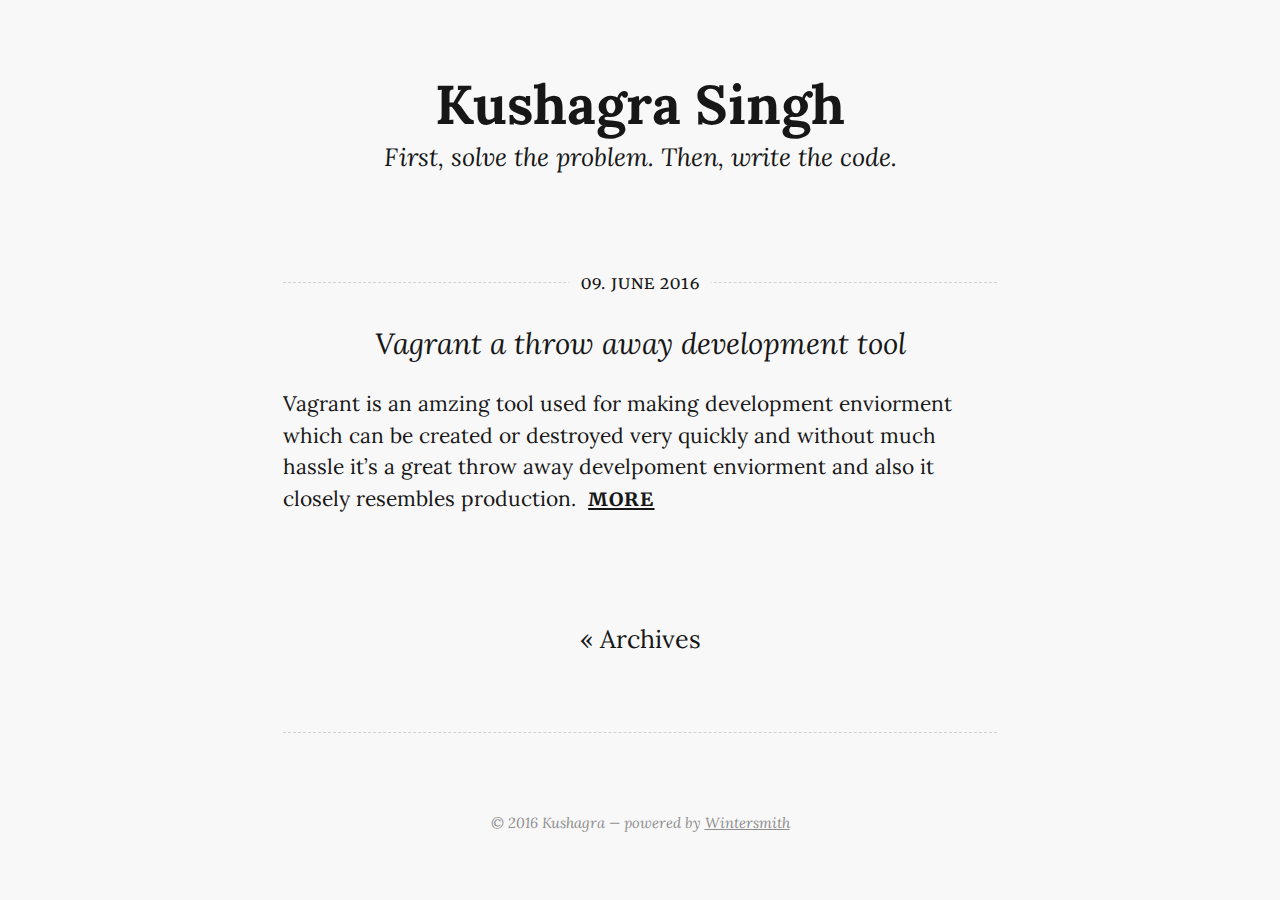
==== index.html @ 1fd0a5ae "first post" ====
<!DOCTYPE html>
<html lang="en">
  <head>
    <meta charset="utf-8">
    <meta http-equiv="X-UA-Compatible" content="IE=edge,chrome=1">
    <meta name="viewport" content="width=device-width">
    <title>Kushagra Singh
    </title>
    <link rel="alternate" href="http://blog.kushagra.net.in/feed.xml" type="application/rss+xml" title="First, solve the problem. Then, write the code.">
    <link rel="stylesheet" href="http://fonts.googleapis.com/css?family=Lora:400,700,400italic,700italic|Anonymous+Pro:400,700,400italic,700italic|Merriweather:400,700,300">
    <link rel="stylesheet" href="css/main.css">
  </head>
  <body>
    <header class="header">
      <div class="content-wrap">
        <div class="logo">
          <h1><a href="http://blog.kushagra.net.in">Kushagra Singh</a></h1>
          <p class="description">First, solve the problem. Then, write the code.</p>
        </div>
      </div>
    </header>
    <div id="content">
      <div class="content-wrap">
        <article class="article intro">
          <header>
            <p class="date"><span>09. June 2016</span></p>
            <h2><a href="/articles/vagrant/">Vagrant a throw away development tool</a></h2>
          </header>
          <section class="content"><p>Vagrant is an amzing tool used for making development enviorment which can be created or destroyed very quickly and without much hassle it’s a great throw away develpoment enviorment and also it closely resembles&nbsp;production.

            <p class="more"><a href="/articles/vagrant/">more</a></p>
          </section>
        </article>
      </div>
    </div>
    <footer>
      <div class="content-wrap">
        <div class="nav"><a href="/archive.html">« Archives</a>
        </div>
        <section class="about">
        </section>
        <section class="copy">
          <p>&copy; 2016 Kushagra &mdash; powered by&nbsp;<a href="https://github.com/jnordberg/wintersmith">Wintersmith</a>
          </p>
        </section>
      </div>
    </footer>
  </body>
</html>
---- css/main.css ----
h1, h2, h3, h4, h5, h6, p, body, a, img, ul, ol, blockquote, pre {
  margin: 0; padding: 0; border: 0;
}

body {
  font-family: 'Lora', serif;
  font-size: 21px;
  line-height: 1.52;
  background-color: #f8f8f8;
  text-rendering: optimizeLegibility;
}

.content-wrap {
  width: 34em;
  margin: 0 auto;
}

body, a {
  color: #171717;
}

a:hover {
  color: #ff8000;
  text-decoration: underline;
}

p {
  margin-bottom: 1.52em;
}

pre {
  font-size: 0.9em;
  overflow: auto;
  background: #fff;
  border: 1px dashed #d2d2d2;
  border-radius: 0.25em;
  margin-bottom: 1.8em;
  padding: 1em;
}

h1 {
  font-size: 2em;
  margin-bottom: 1em;
}

h2 {
  font-size: 1.2em;
  font-weight: 400;
  line-height: 1.43;
  margin-bottom: 1.35em;
}

h3 {
  font-style: italic;
  text-align: center;
  font-weight: 400;
  font-size: 1.4em;
  margin-top: 1.8em;
  margin-bottom: 0.8em;
}

ol, ul {
  margin: 0 1.4em 1.4em 4em;
}

li {
  margin-bottom: 0.5em;
}

blockquote {
  margin: 1.2em 3em;
  padding-left: 1em;
  font-style: italic;
}

hr {
  border: 0;
  border-top: 1px dashed #d2d2d2;
  height: 0;
  margin: 1.6em 0;
}

/* page header */

.header {
  margin: 3em 0 5em;
}

.header h1 {
  font-size: 2.6em;
  text-align: center;
  font-weight: 700;
  margin: 0;
}

.header a, .header a:hover {
  text-decoration: none;
  color: #171717;
}

.header .author {
  font-family: 'Merriweather', serif;
  font-variant: small-caps;
  text-transform: lowercase;
  text-rendering: auto;
  text-align: center;
  font-weight: 400;
  letter-spacing: 1px;
}

.header .description {
  font-size: 1.2em;
  font-style: italic;
  text-align: center;
  margin-top: -0.3em;
}

body.article-detail > header h1 {
  font-size: 2.5em;
  font-style: italic;
  font-weight: 400;
  margin-bottom: -0.2em;
}

body.article-detail > header {
  margin-bottom: 3em;
}

/* page footer */

footer {
  margin: 3em 0;
}

footer .nav {
  text-align: center;
  margin-top: 5em;
  margin-bottom: 3.5em;
}

footer .nav a {
  padding: 0 0.5em;
  font-size: 1.2em;
  text-decoration: none;
}

footer .about {
  border-top: 1px dashed #d2d2d2;
  padding: 2.2em 3em;
  font-size: 0.7em;
  -webkit-column-count: 3;
  -moz-column-count: 3;
  -ms-column-count: 3;
  column-count: 3;
  -webkit-column-gap: 2em;
  -moz-column-gap: 2em;
  -ms-column-gap: 2em;
  column-gap: 2em;
}

footer .copy {
  text-align: center;
  font-size: 0.7em;
  font-style: italic;
  margin-top: 1em;
}

footer .copy, footer .copy a {
  color: #8e8e8e;
}

/* article */

.article {
  margin: 3em 0 4em;
}

.article header {
  border-top: 1px dashed #d2d2d2;
}

.article header h2 {
  font-style: italic;
  text-align: center;
  font-weight: 400;
  margin: 0.8em 0;
  font-size: 1.4em;
}

.article header h2 a {
  text-decoration: none;
}

.article header .date {
  text-align: center;
  font-size: 0.8em;
  margin-top: -0.7em;
}

.article header .date span {
  background-color: #f8f8f8;
  padding: 0 0.7em;
}

.article.intro .content p {
  display: inline;
}

.article.intro .content .more {
  text-decoration: underline;
  font-weight: 700;
  padding-left: 0.3em;
}

.article .content img {
  display: block;
  width: 100%;
}

.more, .date {
  font-family: 'Merriweather', serif;
  font-variant: small-caps;
  text-transform: lowercase;
  font-weight: 400;
  text-rendering: auto;
  letter-spacing: 1px;
}

/* archive */

.archive {
  width: 32em;
  margin: 5em auto 6em;
  padding-left: 2em;
}

.archive h2 {
  font-size: 2em;
  margin: 0;
  margin-left: 6.1em;
  margin-bottom: 0.5em;
  font-style: italic;
}

.archive a, .archive span{
  display: block;
  float: left;
  margin-bottom: -1px;
  text-decoration: none;
}
.archive li:not(:last-child) {
	border-bottom: 1px solid #d2d2d2;
	margin-bottom: -1px;
}

.archive a.last, .archive span.last {
  border: 0;
  margin-bottom: 0;
}

.archive a {
  width: 21em;
  text-indent: 1em;
  white-space: nowrap;
}

.archive .year-label,
.archive .month-label{
  width: 4em;
  font-family: 'Merriweather', serif;
  font-variant: small-caps;
  text-transform: lowercase;
  font-weight: 400;
  text-rendering: auto;
  letter-spacing: 1px;
  text-align: center;
}

.archive .month-label {
  width: 7em;
}

.archive ul {
  list-style: none;
  margin: 0;
}

.archive ul li {
  margin: 0;
}

/* code styling */

code {
  font-family: 'Anonymous Pro', monospace;
  font-size: 0.85em;
  color: #000;
}

pre code {
  display: block;
  line-height: 1.1;
}

p code {
  padding: 0.1em 0.3em 0.2em;
  border-radius: 0.3em;
  position: relative;
  background: #fffff3;

  white-space: nowrap;
}

/* syntax hl stuff */

code.lang-markdown {
  color: #424242;
}

code.lang-markdown .header,
code.lang-markdown .strong {
  font-weight: bold;
}

code.lang-markdown .emphasis {
  font-style: italic;
}

code.lang-markdown .horizontal_rule,
code.lang-markdown .link_label,
code.lang-markdown .code,
code.lang-markdown .header,
code.lang-markdown .link_url {
  color: #555;
}

code.lang-markdown .blockquote,
code.lang-markdown .bullet {
  color: #bbb;
}

/* Tomorrow Theme */
/* http://jmblog.github.com/color-themes-for-google-code-highlightjs */
/* Original theme - https://github.com/chriskempson/tomorrow-theme */
/* http://jmblog.github.com/color-themes-for-google-code-highlightjs */
.tomorrow-comment, pre .comment, pre .title {
  color: #8e908c;
}

.tomorrow-red, pre .variable, pre .attribute, pre .tag, pre .regexp, pre .ruby .constant, pre .xml .tag .title, pre .xml .pi, pre .xml .doctype, pre .html .doctype, pre .css .id, pre .css .class, pre .css .pseudo {
  color: #c82829;
}

.tomorrow-orange, pre .number, pre .preprocessor, pre .built_in, pre .literal, pre .params, pre .constant {
  color: #f5871f;
}

.tomorrow-yellow, pre .class, pre .ruby .class .title, pre .css .rules .attribute {
  color: #eab700;
}

.tomorrow-green, pre .string, pre .value, pre .inheritance, pre .header, pre .ruby .symbol, pre .xml .cdata {
  color: #718c00;
}

.tomorrow-aqua, pre .css .hexcolor {
  color: #3e999f;
}

.tomorrow-blue, pre .function, pre .python .decorator, pre .python .title, pre .ruby .function .title, pre .ruby .title .keyword, pre .perl .sub, pre .javascript .title, pre .coffeescript .title {
  color: #4271ae;
}

.tomorrow-purple, pre .keyword, pre .javascript .function {
  color: #8959a8;
}

/* media queries */

@media (min-width: 1600px) {
  body { font-size: 26px; }
}

@media (max-width: 900px) {
  body { font-size: 18px; }
}

@media (max-width: 690px) {
  .content-wrap {
    width: auto;
    padding: 0 1em;
  }
  .header {
    margin: 1em 0;
  }
  .header h1 {
    font-size: 1.4em;
    margin-bottom: 0.6em;
  }
  .header .description {
    font-size: 1em;
  }
  .article {
    margin: 1em 0 2.5em;
  }
  .archive {
    width: 80%;
    margin: 0 auto;
  }
  .archive * {
    float: none !important;
    line-height: 1.6 !important;
    width: auto !important;
    height: auto !important;
    text-align: left !important;
    border: 0 !important;
    margin: 0 !important;
  }
  footer .nav {
    margin: 1em 0;
  }
  footer .about {
    padding: 0;
    font-size: 0.9em;
    padding-top: 1.6em;
    -webkit-column-count: 1;
    -moz-column-count: 1;
    -ms-column-count: 1;
    column-count: 1;
  }
  footer .about p {
    margin-bottom: 1em;
  }
}
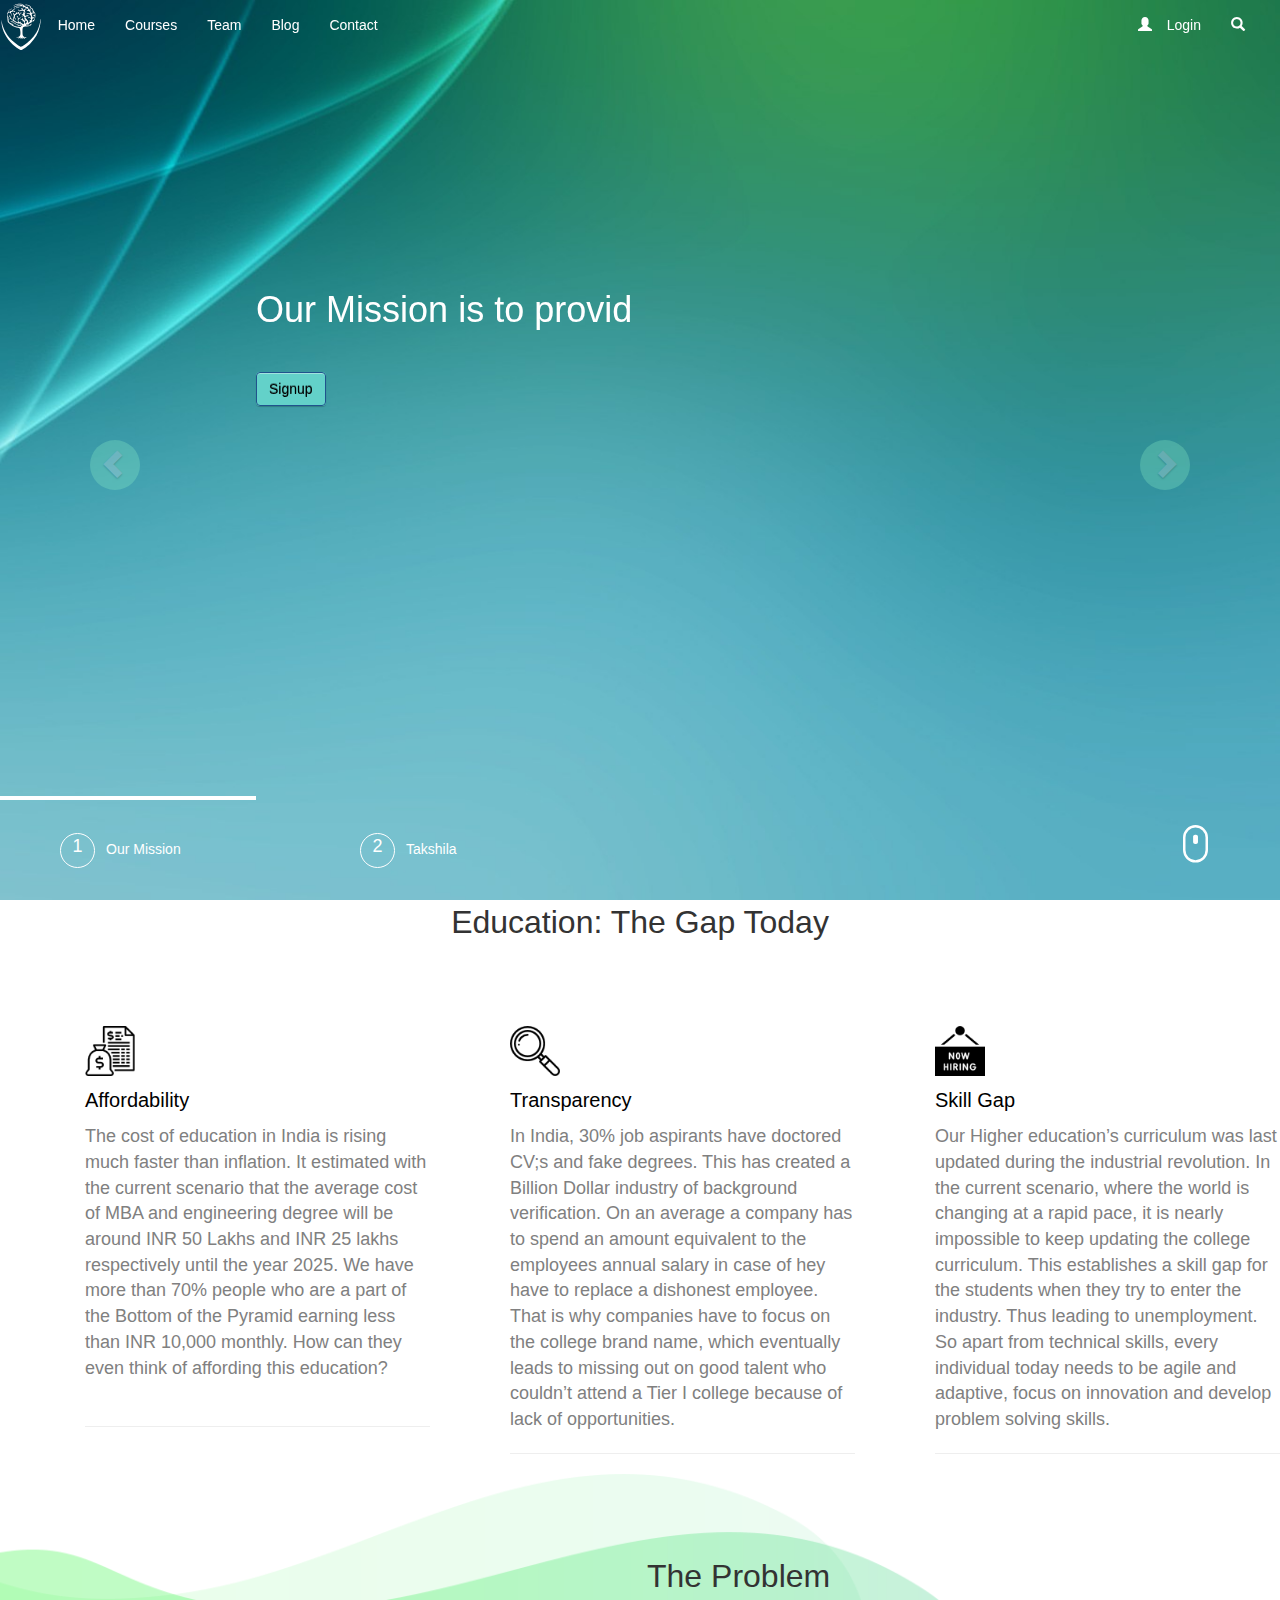
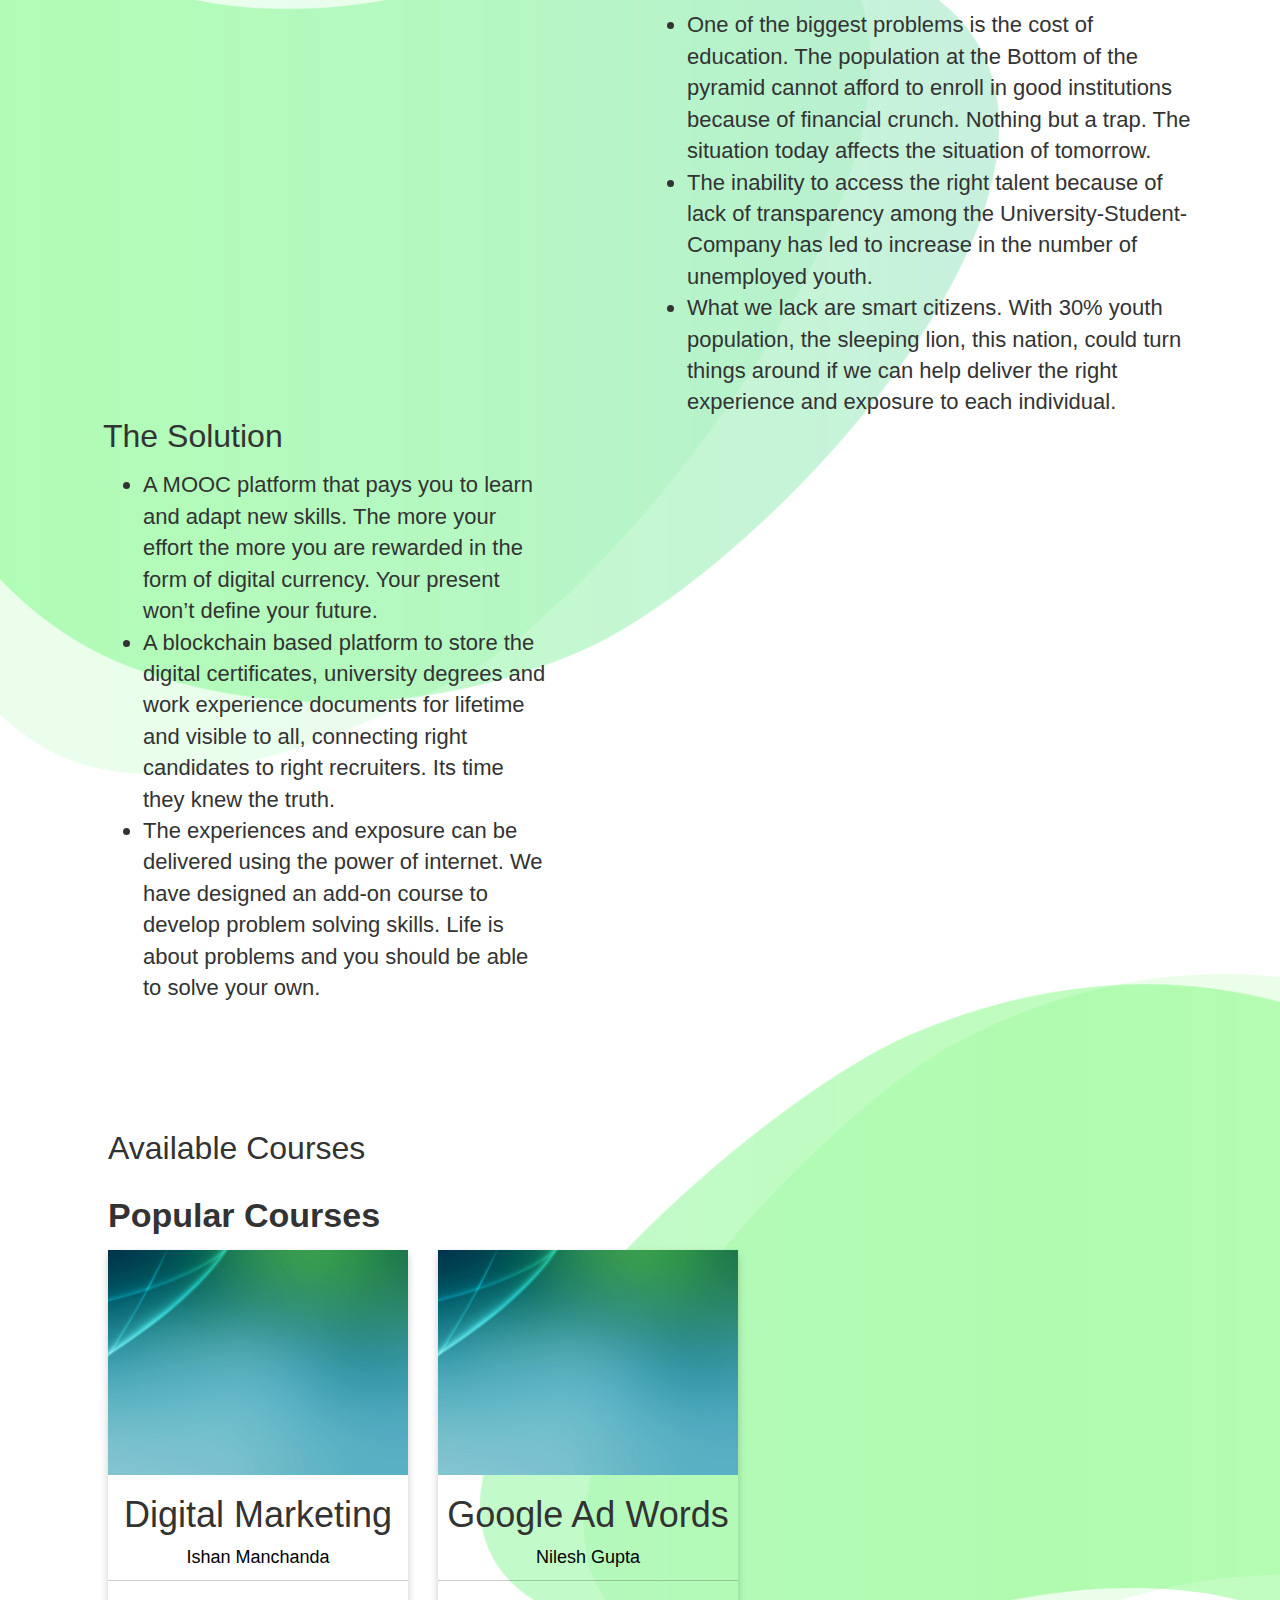
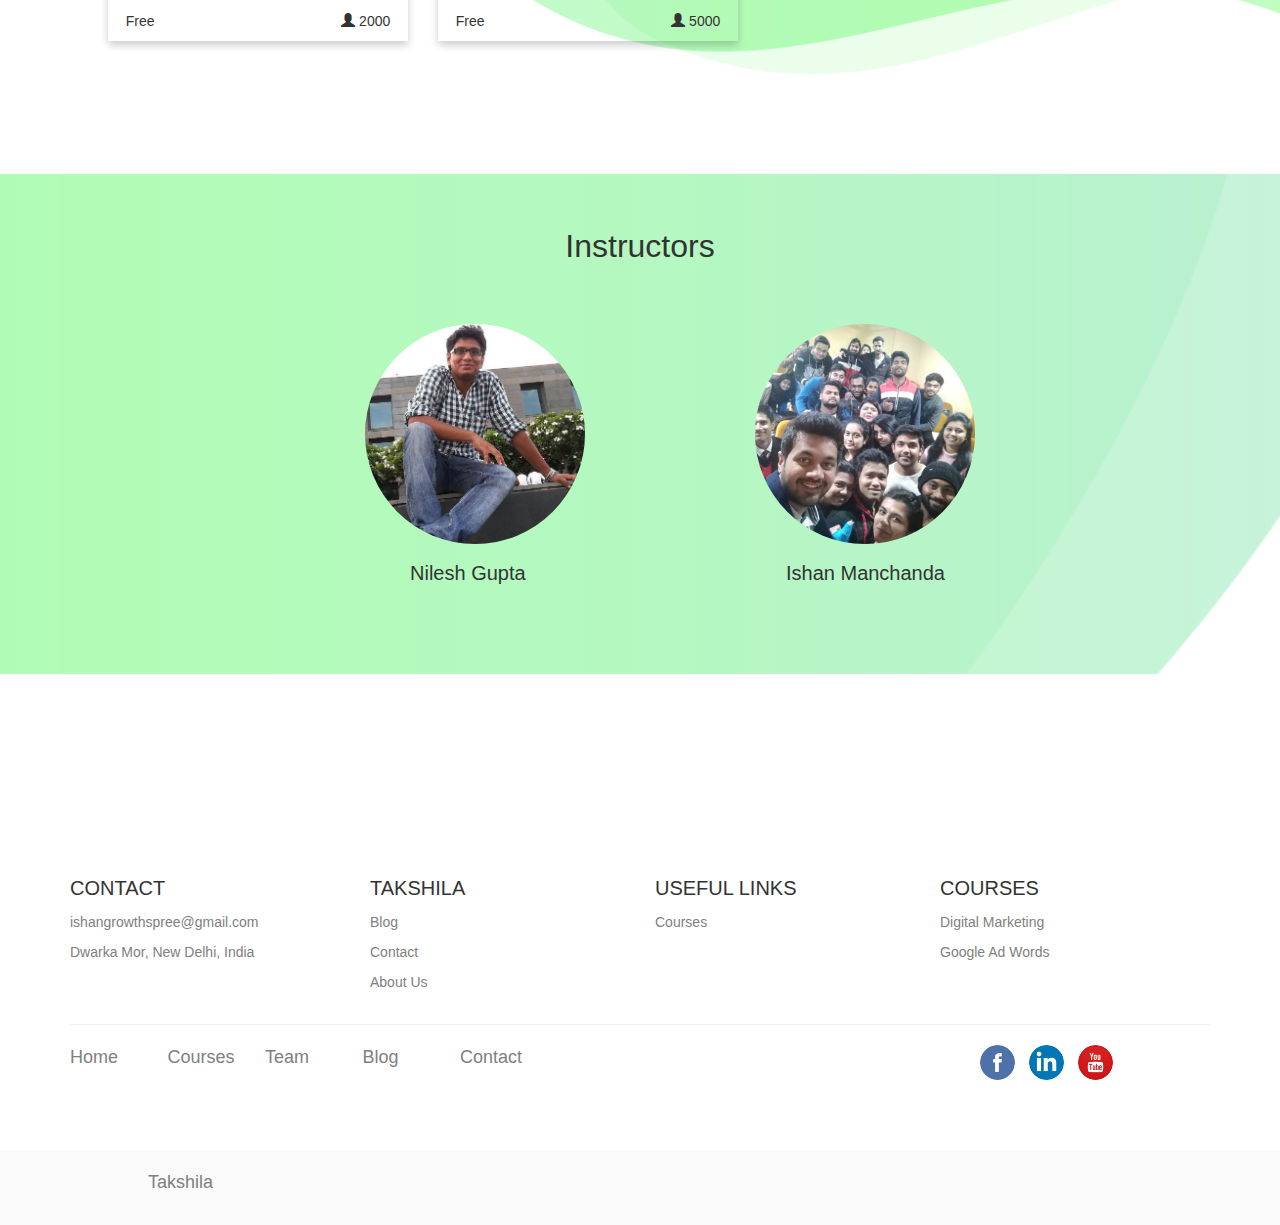
==== commit e31df6e3: "new changes" ====
--- a/index.html
+++ b/index.html
@@ -1,49 +1,342 @@
 <!DOCTYPE html>
-<html lang="en">
+<html>
   <head>
+    <title>Takshila</title>
     <meta charset="utf-8">
-    <meta http-equiv="X-UA-Compatible" content="IE=edge,chrome=1">
-    <meta name="viewport" content="width=device-width">
-    <title>Kushagra Singh
-    </title>
-    <link rel="alternate" href="http://blog.kushagra.net.in/feed.xml" type="application/rss+xml" title="First, solve the problem. Then, write the code.">
-    <link rel="stylesheet" href="http://fonts.googleapis.com/css?family=Lora:400,700,400italic,700italic|Anonymous+Pro:400,700,400italic,700italic|Merriweather:400,700,300">
-    <link rel="stylesheet" href="css/main.css">
+    <meta name="viewport" content="width=device-width, initial-scale=1">
+    <!-- Latest compiled and minified CSS -->
+    <link rel="stylesheet" href="https://maxcdn.bootstrapcdn.com/bootstrap/3.3.7/css/bootstrap.min.css">
+    <link rel="stylesheet" type="text/css" href="css/main.css">
+    <link rel="icon" href="images/logo.png" type="image/gif" >
+    <script src="https://ajax.googleapis.com/ajax/libs/jquery/3.1.1/jquery.min.js"></script>
+    <!-- Latest compiled and minified JavaScript -->
+    <script src="https://maxcdn.bootstrapcdn.com/bootstrap/3.3.7/js/bootstrap.min.js" integrity="sha384-Tc5IQib027qvyjSMfHjOMaLkfuWVxZxUPnCJA7l2mCWNIpG9mGCD8wGNIcPD7Txa" crossorigin="anonymous"></script>
+    <script src="assets/jquery.fittext.js"></script>
+    <script src="assets/jquery.lettering.js"></script>
+    <script src="assets/jquery.textillate.js"></script>
   </head>
-  <body>
-    <header class="header">
-      <div class="content-wrap">
-        <div class="logo">
-          <h1><a href="http://blog.kushagra.net.in">Kushagra Singh</a></h1>
-          <p class="description">First, solve the problem. Then, write the code.</p>
+  <body style="background-color: white;">
+    <section style="margin-bottom: 50px">
+    <div class="header-section">
+      
+      <div id="header"></div>
+      
+      
+      <div id="myCarousel" class="carousel slide" data-ride="carousel">
+        <!-- Indicators -->
+        <ol class="carousel-indicators">
+          <li data-target="#myCarousel" id="data-slide0" data-slide-to="0" class="active none"></li>
+          <li data-target="#myCarousel" id="data-slide1" data-slide-to="1" class="none"></li>
+          <li data-target="#myCarousel" id="data-slide2" data-slide-to="2" class="none"></li>
+        </ol>
+        <!-- Wrapper for slides -->
+        <div class="carousel-inner">
+          <div class="circle">1</div>
+          <button type="button" class="btn43 btn-success btn1 round-button-circle"  data-target="#myCarousel" data-slide-to="0">Our Mission</button>
+          <div class="circle2">2</div>
+          <button type="button" class="btn43 btn-success btn2"  data-target="#myCarousel" data-slide-to="1">Takshila</button>
+          <div  class="item active txt" id = "carousel-0">
+            <h1 class="tlt">Our Mission is to provide World class education to anyone for free.</h1>
+            <a target="_blank" id= "custom-button-1" class="btn43 " type="button" data-toggle="modal" data-target="#myModal">Signup</a>
+          </div>
+          <div id = "carousel-1" class="item txt">
+            <h1 class="tlt" id="test-uni">Welcome to Takshila.</h1>
+            <a target="_blank" id= "custom-button-2" class="btn43 " type="button" data-toggle="modal" data-target="#myModal">Signup</a>
+          </div>
+          <div id = "carousel-2" class="item">
+            <!--         <script type="text/javascript">settimeout(6000);</script>
+            -->
+            <!--       <video class="video-fluid" autoplay muted loop>
+              <source src="https://mdbootstrap.com/img/video/forest.mp4" type="video/mp4" />
+            </video>
+            -->
+            <div id="player" style="pointer-events: none;"></div>
+          </div>
+          <!-- Left and right controls -->
+          <a class="left carousel-control" id="left-button" href="#myCarousel" data-slide="prev">
+            <span class="glyphicon glyphicon-chevron-left"></span>
+            <span class="sr-only">Previous</span>
+          </a>
+          <a class="right carousel-control" id="right-button" href="#myCarousel" data-slide="next">
+            <span class="glyphicon glyphicon-chevron-right"></span>
+            <span class="sr-only">Next</span>
+          </a>
         </div>
       </div>
-    </header>
-    <div id="content">
-      <div class="content-wrap">
-        <article class="article intro">
-          <header>
-            <p class="date"><span>09. June 2016</span></p>
-            <h2><a href="/articles/vagrant/">Vagrant a throw away development tool</a></h2>
-          </header>
-          <section class="content"><p>Vagrant is an amzing tool used for making development enviorment which can be created or destroyed very quickly and without much hassle it’s a great throw away develpoment enviorment and also it closely resembles&nbsp;production.
-
-            <p class="more"><a href="/articles/vagrant/">more</a></p>
-          </section>
-        </article>
+    </div>
+
+
+
+    <div class="scroll-down svg" id="home-scroll-down" onclick="scrollWin()">
+      <svg xmlns="http://www.w3.org/2000/svg" xmlns:xlink="http://www.w3.org/1999/xlink" version="1.1" id="Layer_2" x="0px" y="0px" viewBox="0 0 25.166666 37.8704414" enable-background="new 0 0 25.166666 37.8704414" xml:space="preserve" fill="white">
+      <path class="stroke" fill="none" stroke="white" stroke-width="2.5" stroke-miterlimit="10" d="M12.5833445 36.6204414h-0.0000229C6.3499947 36.6204414 1.25 31.5204487 1.25 25.2871208V12.5833216C1.25 6.3499947 6.3499951 1.25 12.5833216 1.25h0.0000229c6.2333269 0 11.3333216 5.0999947 11.3333216 11.3333216v12.7037992C23.916666 31.5204487 18.8166714 36.6204414 12.5833445 36.6204414z"></path>
+      <path class="scroller" fill="white" d="M13.0833359 19.2157116h-0.9192753c-1.0999985 0-1.9999971-0.8999996-1.9999971-1.9999981v-5.428606c0-1.0999994 0.8999987-1.9999981 1.9999971-1.9999981h0.9192753c1.0999985 0 1.9999981 0.8999987 1.9999981 1.9999981v5.428606C15.083334 18.315712 14.1833344 19.2157116 13.0833359 19.2157116z"></path>
+      </svg><i class="icon icon-arrow-down"></i>
+    </div>
+</section>
+
+
+
+
+
+
+<div style="margin-top: 900px;">
+<div align="center" style="font-size: 32px;"><p class="col-sm-12" style="margin-bottom: 80px;">Education: The Gap Today</p></div>
+
+ <div class="row" style="margin-left: 20px; margin-top: 80px;">
+    
+    <div class="col-sm-4" style="font-size:18px;">
+      <img src="images/affordability.png" style="width: 50px; height: 50px; margin-left: 50px;">
+      <p style="margin-left: 50px; margin-top: 10px; font-size: 20px; color: black;">Affordability</p>
+      <p style="margin-left: 50px; font-size: 18px; color: #808080;">The cost of education in India is rising much faster than inflation. It estimated with the current scenario that the average cost of MBA and engineering degree will be around INR 50 Lakhs and INR 25 lakhs respectively until the year 2025. We have more than 70% people who are a part of the Bottom of the Pyramid earning less than INR 10,000 monthly. How can they even think of affording this education?</p>
+      <hr style="margin-left: 50px; margin-right: 0px; margin-top: 45px;">
+    </div>
+
+
+   <div class="col-sm-4" style="font-size:18px;">
+      <img src="images/transparency.png" style="width: 50px; height: 50px; margin-left: 50px;">
+      <p style="margin-left: 50px; margin-top: 10px; font-size: 20px; color: black;">Transparency</p>
+      <p style="margin-left: 50px; font-size: 18px; color: #808080;">In India, 30% job aspirants have doctored CV;s and fake degrees. This has created a Billion Dollar industry of background verification. On an average a company has to spend an amount equivalent to the employees annual salary in case of hey have to replace a dishonest employee. That is why companies have to focus on the college brand name, which eventually leads to missing out on good talent who couldn’t attend a Tier I college because of lack of opportunities.</p>
+      <hr style="margin-left: 50px; margin-right: 0px;">
+    </div>
+
+
+   <div class="col-sm-4" style="font-size:18px;">
+      <img src="images/skillgap.png" style="width: 50px; height: 50px; margin-left: 50px;">
+      <p style="margin-left: 50px; margin-top: 10px; font-size: 20px; color: black;">Skill Gap</p>
+      <p style="margin-left: 50px; font-size: 18px; color: #808080;">Our Higher education’s curriculum was last updated during the industrial revolution. In the current scenario, where the world is changing at a rapid pace, it is nearly impossible to keep updating the college curriculum. This establishes a skill gap for the students when they try to enter the industry. Thus leading to unemployment. So apart from technical skills, every individual today needs to be agile and adaptive, focus on innovation and develop problem solving skills.</p>
+      <hr style="margin-left: 50px; margin-right: 0px;">
+    </div>
+</div>
+</div>
+
+
+
+
+
+<div style="position: relative;">
+<!-- <div style="background-image: url(images/section1.png);">
+ -->
+ <img src="images/section1.png" style="height: 900px; width: 1000px;">
+
+<div align="left" class="col-sm-5" style="font-size: 32px; margin-top: 430px; margin-left: 80px; position: absolute; top:110px; left:8px;">
+  <p>The Solution</p>
+  <ul style="margin-right: 60px; font-size: 22px">
+    <li>A MOOC platform that pays you to learn and adapt new skills. The more your effort the more you are rewarded in the form of digital currency. Your present won’t define your future.</li>
+    <li>A blockchain based platform to store the digital certificates, university degrees and work experience documents for lifetime and visible to all, connecting right candidates to right recruiters. Its time they knew the truth.</li>
+    <li>The experiences and exposure can be delivered using the power of internet. We have designed an add-on course to develop problem solving skills. Life is about problems and you should be able to solve your own.</li>
+  </ul>
+
+
+</div>
+<div align="left" class="col-sm-6" style="font-size: 32px; position: absolute; top: 80px; right: 8px;">
+  <p>The Problem</p>
+  <ul style="margin-right: 60px; font-size: 22px">
+    <li>One of the biggest problems is the cost of education. The population at the Bottom of the pyramid cannot afford to enroll in good institutions because of financial crunch. Nothing but a trap. The situation today affects the situation of tomorrow.</li>
+    <li>The inability to access the right talent because of lack of transparency among the University-Student-Company has led to increase in the number of unemployed youth.</li>
+    <li>What we lack are smart citizens. With 30% youth population, the sleeping lion, this nation, could turn things around if we can help deliver the right experience and exposure to each individual.</li>
+  </ul>
+</div>
+</div>
+<!-- </div>
+ -->
+
+
+<div style="margin-top: 200px; position: relative;">
+
+  <div align="right">
+    <img src="images/section2.png" style="height: 700px; width: 800px; margin-right: 0px;">
+  </div>
+  <div style="position: absolute; top:2px; left:8px;">
+    <p style="font-size: 32px; margin-left: 100px; margin-top: 150px;">Available Courses</p>
+    <p style="font-size: 34px; font-weight: bold; margin-left: 100px; margin-top: 20px;">Popular Courses</p>
+
+    <div id="products" style="margin-left: 100px;"></div>
+
+  </div>
+</div>
+
+
+
+<div style="margin-top: 100px; position: relative;">
+  <img src="images/section3.png" style="height: 500px; width: 1440px; object-fit: cover;">
+  <div class="col-sm-12" align="center" style="position: absolute; top: 50px; margin-bottom: 10px;">
+    <p style="font-size: 32px;">Instructors</p>
+  </div>
+  <div class="col-sm-6" align="right" style="position: absolute; top: 150px; margin-left:350px;">  
+    <div class="container1">
+      <img src="images/ishan_team.jpeg" class="image1">
+      <div class="overlay1">
+        <div class="text1">
+          <img src="images/fb_logo.png" style="height: 30px; width: 30px;">
+          <img src="images/in_logo.png" style="height: 30px; width: 30px;">
+          <img src="images/yt_logo.png" style="height: 30px; width: 30px;">
+        </div>
       </div>
     </div>
-    <footer>
-      <div class="content-wrap">
-        <div class="nav"><a href="/archive.html">« Archives</a>
+    <p style="font-size: 20px; margin-top: 15px; margin-right:30px; ">Ishan Manchanda<p>
+  </div>
+
+  <div class="col-sm-3" align="left" style="position: absolute; top: 150px; margin-left: 350px;">  
+    <div class="container121">
+      <img src="images/nilesh_team.jpeg" class="image121">
+      <div class="overlay121">
+        <div class="text121">
+          <img src="images/fb_logo.png" style="height: 30px; width: 30px;">
+          <img src="images/in_logo.png" style="height: 30px; width: 30px;">
+          <img src="images/yt_logo.png" style="height: 30px; width: 30px;">
         </div>
-        <section class="about">
-        </section>
-        <section class="copy">
-          <p>&copy; 2016 Kushagra &mdash; powered by&nbsp;<a href="https://github.com/jnordberg/wintersmith">Wintersmith</a>
-          </p>
-        </section>
       </div>
-    </footer>
-  </body>
+    </div>
+    <p style="font-size: 20px; margin-top: 15px; margin-left: 45px;">Nilesh Gupta<p>
+  </div>
+
+
+
+</div>
+
+
+
+
+
+
+<script type="text/javascript">
+$('#myCarousel').bind('slid', function (e) {
+var index = $(e.target).find(".active").index();
+if(index === 1) //  (2 - 1) index is zero based
+alert('slide2 displayed!');
+});
+$('.carousel').carousel({
+interval: 1000 * 150
+});
+$(function () {
+$('.tlt').textillate({ selector: '.texts', in: { effect: 'fadeInLeftBig', delayScale: 1, delay: 40 } });
+})
+var tag = document.createElement('script');
+tag.src = "https://www.youtube.com/iframe_api";
+var firstScriptTag = document.getElementsByTagName('script')[0];
+firstScriptTag.parentNode.insertBefore(tag, firstScriptTag);
+// 3. This function creates an <iframe> (and YouTube player)
+//    after the API code downloads.
+var player;
+function onYouTubeIframeAPIReady() {
+player = new YT.Player('player', {
+host: 'https://www.youtube.com',
+height: '822',
+width: '1440',
+videoId: 'Rciv-Vb299Y',
+controls: 0,
+showinfo:0,
+modestbranding: 1,
+autohide:1,
+disablekb:1,
+events: {
+'onReady': onPlayerReady,
+'onStateChange': onPlayerStateChange
+}
+});
+}
+// 4. The API will call this function when the video player is ready.
+function onPlayerReady(event) {
+//player.mute();
+event.target.playVideo();
+
+}
+// 5. The API calls this function when the player's state changes.
+//    The function indicates that when playing a video (state=1),
+//    the player should play for six seconds and then stop.
+var done = false;
+function onPlayerStateChange(event) {
+if (event.data == YT.PlayerState.PLAYING && !done) {
+setTimeout(stopVideo, 11000);
+done = true;
+}
+}
+function stopVideo() {
+player.stopVideo();
+document.getElementById("player").style.display="none";
+//player.seekTo(0);
+//        player.destroy();
+}
+function resetVideo() {
+document.getElementById("player").style.display="inline";
+player.seekTo(0);
+}
+var index = 0;
+var time = 8000;
+var timer = setInterval(function caru(){
+if(index==1)
+{
+}
+document.getElementById("right-button").click(); // Click on the checkbox
+var x = document.getElementById("data-slide0").className;
+if ((document.getElementById("data-slide0").className).includes("active"))
+{
+index = 0;
+console.log("ho gya pehla");
+clearInterval(timer);
+timer = setInterval(function(){
+caru();
+document.getElementById("player").style.display="none";
+}, 8000);
+
+}
+else if ((document.getElementById("data-slide1").className).includes("active"))
+{
+index = 1;
+console.log("ho gya doosra");
+clearInterval(timer);
+timer = setInterval(function(){
+caru();
+document.getElementById("player").style.display="none";
+//            stopVideo();
+}, 8000);
+}
+else if ((document.getElementById("data-slide2").className).includes("active"))
+{
+player.seekTo(0);
+setInterval(function(){
+document.getElementById("player").style.display="inline";}, 3000);
+index = 2;
+console.log("ho gya teesra");
+clearInterval(timer);
+timer = setInterval(function(){
+caru();
+document.getElementById("player").style.display="none";
+}, 10000);
+//onYouTubeIframeAPIReady();
+console.log(index);
+}
+}, time);
+//  document.getElementById("myCheck").click(); // Click on the checkbox
+
+$(function(){
+// $("#header").load("header.html");
+// $("#footer").load("footer.html");
+});
+</script>
+
+
+
+<script>
+var txt = '[{"image":"images/home.jpg", "course":"Digital Marketing", "instructor":"Ishan Manchanda", "count":2000}, {"image":"images/home.jpg", "course":"Google Ad Words", "instructor":"Nilesh Gupta", "count":5000}]'
+var obj = JSON.parse(txt);
+    for (var i=0;i<obj.length;i++) {
+
+
+document.getElementById("products").innerHTML += "<div  id='card'><img src='"+obj[i].image +"'style='width:100%'><h1>"+obj[i].course+"</h1><p id='instructor'>"+obj[i].instructor+"</p><p  id='card-bottom-text'><p style='display: inline;'> Free &nbsp&nbsp&nbsp&nbsp&nbsp&nbsp&nbsp&nbsp&nbsp&nbsp&nbsp&nbsp&nbsp&nbsp&nbsp&nbsp&nbsp&nbsp&nbsp&nbsp&nbsp&nbsp&nbsp&nbsp&nbsp&nbsp&nbsp&nbsp&nbsp&nbsp&nbsp&nbsp&nbsp&nbsp&nbsp&nbsp&nbsp&nbsp&nbsp&nbsp&nbsp&nbsp&nbsp&nbsp&nbsp&nbsp&nbsp<span class='glyphicon glyphicon-user'></span>&nbsp"+obj[i].count+"</p></p></div>"
+
+         }
+</script>
+
+<script type="text/javascript">
+$(function(){
+  $("#header").load("header.html"); 
+  $("#footer").load("footer.html"); 
+});
+</script>
+
+
+<div id="footer" style="margin-top: 200px; margin-bottom: 0px"></div>
+</body>
 </html>--- a/css/main.css
+++ b/css/main.css
@@ -1,435 +1,456 @@
-
-h1, h2, h3, h4, h5, h6, p, body, a, img, ul, ol, blockquote, pre {
-  margin: 0; padding: 0; border: 0;
-}
-
-body {
-  font-family: 'Lora', serif;
-  font-size: 21px;
-  line-height: 1.52;
-  background-color: #f8f8f8;
-  text-rendering: optimizeLegibility;
-}
-
-.content-wrap {
-  width: 34em;
-  margin: 0 auto;
-}
-
-body, a {
-  color: #171717;
-}
-
-a:hover {
-  color: #ff8000;
-  text-decoration: underline;
-}
-
-p {
-  margin-bottom: 1.52em;
-}
-
-pre {
-  font-size: 0.9em;
-  overflow: auto;
-  background: #fff;
-  border: 1px dashed #d2d2d2;
-  border-radius: 0.25em;
-  margin-bottom: 1.8em;
-  padding: 1em;
-}
-
-h1 {
-  font-size: 2em;
-  margin-bottom: 1em;
-}
-
-h2 {
-  font-size: 1.2em;
-  font-weight: 400;
-  line-height: 1.43;
-  margin-bottom: 1.35em;
-}
-
-h3 {
-  font-style: italic;
+body  {
+  margin: 0;
+  padding: 0;
+  background-color: white;
+  background-position: center; /* Center the image */
+  background-repeat: no-repeat; 
+  background-size: cover; 
+/*  min-height: 1999px;*/
+}
+
+
+/* Static Navbar */
+
+
+
+
+.header-section{
+  
+    background-image: url(../images/home.jpg);
+    background-repeat: no-repeat;
+    background-size: cover;
+
+    height: 100vh;
+    position: absolute;
+    top: 0px;
+    right: 0px;
+    left: 0px;
+}
+
+.carousel {
+    position: static;
+}
+
+    .card {
+        width: 130px;
+        height: 195px;
+        position: relative;
+        display: inline-block;
+        margin: 50px;
+    }
+    .card .img-top {
+        display: none;
+        position: absolute;
+        top: 0;
+        left: 0;
+        z-index: 99;
+    }
+    .card:hover .img-top {
+        display: inline;
+    }
+
+#operation3
+{
+
+  display: none;
+}
+
+
+
+.carousel-inner {
+    position: relative;
+    width: 100%;
+    overflow: hidden;
+    height: 100vh;
+}
+
+.carousel-inner .item.txt{
+    top:30%;
+    width:50%;
+    left:20%!important;
+    color:#fff;
+}
+
+.carousel-control .glyphicon{
+  background-color: #99ffcc;
+  opacity: 0.5;
+  border-radius: 100%;
+  width:50px;
+  height:50px;
+  padding-top:8px;
+
+}
+
+
+
+.carousel-control .glyphicon:hover{
+  background-image: url(../images/carousel.jpeg);
+  opacity: 0.8;
+  background-color: yellow;
+  border-radius: 100%;
+  width:50px;
+  height:50px;
+  padding-top:8px;
+
+  /*width:50px;
+  height:50px;*/
+}
+.left.carousel-control, .right.carousel-control{
+  width:0px;
+}
+
+.left.carousel-control{
+  left:100px;
+}
+.right.carousel-control{
+  right:100px;
+}
+ol.carousel-indicators {
+  position: absolute;
+  bottom: 100px;
+  margin: 0;
+  left: 0;
+  right: 0;
+  width: auto;
+}
+
+ol.carousel-indicators li,
+ol.carousel-indicators li.active {
+  float: left;
+  width: 20%;
+  height: 4px;
+  margin: 0;
+  border-radius: 0;
+  border: 0;
+  background: transparent;
+}
+
+ol.carousel-indicators li.active {
+  background: white;
+}
+
+video, .carousel {
+height: 100vh;
+}
+
+
+
+#custom-button-1, #custom-button-2
+{
+
+    -webkit-border-radius: 4px;
+    -moz-border-radius: 4px;
+    border-radius: 4px;
+    border: solid 1px #20538D;
+    text-shadow: 0 -1px 0 rgba(0, 0, 0, 0.4);
+    -webkit-box-shadow: inset 0 1px 0 rgba(255, 255, 255, 0.4), 0 1px 1px rgba(0, 0, 0, 0.2);
+    -moz-box-shadow: inset 0 1px 0 rgba(255, 255, 255, 0.4), 0 1px 1px rgba(0, 0, 0, 0.2);
+    box-shadow: inset 0 1px 0 rgba(255, 255, 255, 0.4), 0 1px 1px rgba(0, 0, 0, 0.2);
+    background: #63D1C9;
+    color: black;
+    padding: 8px 12px;
+    text-decoration: none;
+}
+
+
+.btn43 {
+background: transparent;
+border:0px;
+}
+
+.btn43:hover {
+    background: transparent;
+    /* background-color: #449d44; */
+    /* border-color: #398439; */
+}
+
+.btn-success {
+    position: absolute;
+    bottom: 0px;
+    background-color: transparent;
+    border: 0px;
+}
+
+
+.btn-success:hover {
+    background: transparent;
+ 
+}
+
+.btn-success:active{
+  background: transparent;
+}
+
+
+.btn1 {
+    left: 100px;
+    bottom: 40px;
+}
+
+
+.btn2 {
+    left: 400px;
+    bottom: 40px;
+}
+
+
+
+
+.circle {
+    position: absolute;
+    bottom: 32px;
+    left: 60px;
+    width: 35px;
+    height: 35px;
+    border-radius: 25px;
+    font-size: 18px;
+    color: white;
+    vertical-align: middle;
+    display: table-cell;
+    text-align: center;
+    background: transparent;
+    border : 1px solid white;
+
+}
+
+
+.circle2 {
+    position: absolute;
+    bottom: 32px;
+    left: 360px;
+    width: 35px;
+    height: 35px;
+    border-radius: 25px;
+    font-size: 18px;
+    color: white;
+    vertical-align: middle;
+    display: table-cell;
+    text-align: center;
+    background: transparent;
+    border : 1px solid white;
+
+}
+
+
+
+
+html {
+  scroll-behavior: smooth;
+}
+
+
+
+
+svg {
+  vertical-align: middle;
+  fill : white;
+}
+.scroll-down {
+  position: absolute;
+  right: 5%;
+  margin-left: -20px;
+  width: 40px;
+  height: 40px;
+  bottom: 35px;
+  padding-left: 7px;
+  cursor: pointer;
+  z-index: 2;
+  color: #c7c4b8;
+  -webkit-box-sizing: border-box;
+  -moz-box-sizing: border-box;
+  box-sizing: border-box;
+}
+.scroll-down.svg svg {
+  width: 25px;
+  opacity: 1;
+  -webkit-transition: opacity .5s;
+  -moz-transition: opacity .5s;
+  -ms-transition: opacity .5s;
+  -o-transition: opacity .5s;
+  transition: opacity .5s;
+}
+.scroll-down.svg .stroke {
+  stroke: white;
+}
+.scroll-down.svg .scroller {
+  fill: white;
+  -webkit-animation: updown 1s infinite;
+  -moz-animation: updown 1s infinite;
+  -o-animation: updown 1s infinite;
+  animation: updown 1s infinite;
+}
+
+@-webkit-keyframes updown {
+    0% {
+        -webkit-transform: translate(0, 0);
+        transform: translate(0, 0)
+    }
+    50% {
+        -webkit-transform: translate(0, 5px);
+        transform: translate(0, 5px)
+    }
+    100% {
+        -webkit-transform: translate(0, 0);
+        transform: translate(0, 0)
+    }
+}
+@-moz-keyframes updown {
+    0% {
+        -moz-transform: translate(0, 0);
+        transform: translate(0, 0)
+    }
+    50% {
+        -moz-transform: translate(0, 5px);
+        transform: translate(0, 5px)
+    }
+    100% {
+        -moz-transform: translate(0, 0);
+        transform: translate(0, 0)
+    }
+}
+@-o-keyframes updown {
+    0% {
+        -o-transform: translate(0, 0);
+        transform: translate(0, 0)
+    }
+    50% {
+        -o-transform: translate(0, 5px);
+        transform: translate(0, 5px)
+    }
+    100% {
+        -o-transform: translate(0, 0);
+        transform: translate(0, 0)
+    }
+}
+@keyframes updown {
+    0% {
+        -webkit-transform: translate(0, 0);
+        transform: translate(0, 0)
+    }
+    50% {
+        -webkit-transform: translate(0, 5px);
+        transform: translate(0, 5px)
+    }
+    100% {
+        -webkit-transform: translate(0, 0);
+        transform: translate(0, 0)
+    }
+}
+
+
+
+
+
+#card {
+  box-shadow: 0 4px 8px 0 rgba(0, 0, 0, 0.2);
+  max-width: 300px;
   text-align: center;
-  font-weight: 400;
-  font-size: 1.4em;
-  margin-top: 1.8em;
-  margin-bottom: 0.8em;
-}
-
-ol, ul {
-  margin: 0 1.4em 1.4em 4em;
-}
-
-li {
-  margin-bottom: 0.5em;
-}
-
-blockquote {
-  margin: 1.2em 3em;
-  padding-left: 1em;
-  font-style: italic;
-}
-
-hr {
-  border: 0;
-  border-top: 1px dashed #d2d2d2;
+  font-family: arial;
+  display:inline-block;
+  margin-right: 30px;
+  margin-bottom: 50px;
+}
+
+#card-bottom-text {
+  border-top: 1px solid rgba(0, 0, 0, 0.2);
+
+  padding: 10px;
+  color: black;
+  width: 100%;
+  font-size: 18px;
+}
+
+#instructor {
+  color: black;
+  font-size: 18px;
+}
+
+
+
+.container1 {
+  position: relative;
+}
+
+.image1 {
+  width: 220px;
+  height: 220px;
+  border-radius: 50%;
+}
+
+.overlay1 {
+  position: absolute;
+  bottom: 0;
+  left: 0;
+  right: 0;
+  background-color: #008CBA;
+  overflow: hidden;
+  width: 220px;
   height: 0;
-  margin: 1.6em 0;
-}
-
-/* page header */
-
-.header {
-  margin: 3em 0 5em;
-}
-
-.header h1 {
-  font-size: 2.6em;
+  border-radius: 50%;
+  opacity: 0.9;
+  transition: .5s ease;
+  margin-left: 470px;
+}
+
+.container1:hover .overlay1 {
+  height: 100%;
+  margin-left: 470px;
+}
+
+.text1 {
+  color: white;
+  font-size: 20px;
+  position: absolute;
+  top: 50%;
+  left: 50%;
+  -webkit-transform: translate(-50%, -50%);
+  -ms-transform: translate(-50%, -50%);
+  transform: translate(-50%, -50%);
   text-align: center;
-  font-weight: 700;
-  margin: 0;
-}
-
-.header a, .header a:hover {
-  text-decoration: none;
-  color: #171717;
-}
-
-.header .author {
-  font-family: 'Merriweather', serif;
-  font-variant: small-caps;
-  text-transform: lowercase;
-  text-rendering: auto;
+}
+
+
+
+
+
+
+
+.container121 {
+  position: relative;
+}
+
+.image121 {
+  width: 220px;
+  height: 220px;
+  border-radius: 50%;
+}
+
+.overlay121 {
+  position: absolute;
+  bottom: 0;
+  left: 0;
+  right: 0;
+  background-color: #008CBA;
+  overflow: hidden;
+  width: 220px;
+  height: 0;
+  border-radius: 50%;
+  opacity: 0.9;
+  transition: .5s ease;
+}
+
+.container121:hover .overlay121 {
+  height: 100%;
+}
+
+.text121 {
+  color: white;
+  font-size: 20px;
+  position: absolute;
+  top: 50%;
+  left: 50%;
+  -webkit-transform: translate(-50%, -50%);
+  -ms-transform: translate(-50%, -50%);
+  transform: translate(-50%, -50%);
   text-align: center;
-  font-weight: 400;
-  letter-spacing: 1px;
-}
-
-.header .description {
-  font-size: 1.2em;
-  font-style: italic;
-  text-align: center;
-  margin-top: -0.3em;
-}
-
-body.article-detail > header h1 {
-  font-size: 2.5em;
-  font-style: italic;
-  font-weight: 400;
-  margin-bottom: -0.2em;
-}
-
-body.article-detail > header {
-  margin-bottom: 3em;
-}
-
-/* page footer */
-
-footer {
-  margin: 3em 0;
-}
-
-footer .nav {
-  text-align: center;
-  margin-top: 5em;
-  margin-bottom: 3.5em;
-}
-
-footer .nav a {
-  padding: 0 0.5em;
-  font-size: 1.2em;
-  text-decoration: none;
-}
-
-footer .about {
-  border-top: 1px dashed #d2d2d2;
-  padding: 2.2em 3em;
-  font-size: 0.7em;
-  -webkit-column-count: 3;
-  -moz-column-count: 3;
-  -ms-column-count: 3;
-  column-count: 3;
-  -webkit-column-gap: 2em;
-  -moz-column-gap: 2em;
-  -ms-column-gap: 2em;
-  column-gap: 2em;
-}
-
-footer .copy {
-  text-align: center;
-  font-size: 0.7em;
-  font-style: italic;
-  margin-top: 1em;
-}
-
-footer .copy, footer .copy a {
-  color: #8e8e8e;
-}
-
-/* article */
-
-.article {
-  margin: 3em 0 4em;
-}
-
-.article header {
-  border-top: 1px dashed #d2d2d2;
-}
-
-.article header h2 {
-  font-style: italic;
-  text-align: center;
-  font-weight: 400;
-  margin: 0.8em 0;
-  font-size: 1.4em;
-}
-
-.article header h2 a {
-  text-decoration: none;
-}
-
-.article header .date {
-  text-align: center;
-  font-size: 0.8em;
-  margin-top: -0.7em;
-}
-
-.article header .date span {
-  background-color: #f8f8f8;
-  padding: 0 0.7em;
-}
-
-.article.intro .content p {
-  display: inline;
-}
-
-.article.intro .content .more {
-  text-decoration: underline;
-  font-weight: 700;
-  padding-left: 0.3em;
-}
-
-.article .content img {
-  display: block;
-  width: 100%;
-}
-
-.more, .date {
-  font-family: 'Merriweather', serif;
-  font-variant: small-caps;
-  text-transform: lowercase;
-  font-weight: 400;
-  text-rendering: auto;
-  letter-spacing: 1px;
-}
-
-/* archive */
-
-.archive {
-  width: 32em;
-  margin: 5em auto 6em;
-  padding-left: 2em;
-}
-
-.archive h2 {
-  font-size: 2em;
-  margin: 0;
-  margin-left: 6.1em;
-  margin-bottom: 0.5em;
-  font-style: italic;
-}
-
-.archive a, .archive span{
-  display: block;
-  float: left;
-  margin-bottom: -1px;
-  text-decoration: none;
-}
-.archive li:not(:last-child) {
-	border-bottom: 1px solid #d2d2d2;
-	margin-bottom: -1px;
-}
-
-.archive a.last, .archive span.last {
-  border: 0;
-  margin-bottom: 0;
-}
-
-.archive a {
-  width: 21em;
-  text-indent: 1em;
-  white-space: nowrap;
-}
-
-.archive .year-label,
-.archive .month-label{
-  width: 4em;
-  font-family: 'Merriweather', serif;
-  font-variant: small-caps;
-  text-transform: lowercase;
-  font-weight: 400;
-  text-rendering: auto;
-  letter-spacing: 1px;
-  text-align: center;
-}
-
-.archive .month-label {
-  width: 7em;
-}
-
-.archive ul {
-  list-style: none;
-  margin: 0;
-}
-
-.archive ul li {
-  margin: 0;
-}
-
-/* code styling */
-
-code {
-  font-family: 'Anonymous Pro', monospace;
-  font-size: 0.85em;
-  color: #000;
-}
-
-pre code {
-  display: block;
-  line-height: 1.1;
-}
-
-p code {
-  padding: 0.1em 0.3em 0.2em;
-  border-radius: 0.3em;
-  position: relative;
-  background: #fffff3;
-
-  white-space: nowrap;
-}
-
-/* syntax hl stuff */
-
-code.lang-markdown {
-  color: #424242;
-}
-
-code.lang-markdown .header,
-code.lang-markdown .strong {
-  font-weight: bold;
-}
-
-code.lang-markdown .emphasis {
-  font-style: italic;
-}
-
-code.lang-markdown .horizontal_rule,
-code.lang-markdown .link_label,
-code.lang-markdown .code,
-code.lang-markdown .header,
-code.lang-markdown .link_url {
-  color: #555;
-}
-
-code.lang-markdown .blockquote,
-code.lang-markdown .bullet {
-  color: #bbb;
-}
-
-/* Tomorrow Theme */
-/* http://jmblog.github.com/color-themes-for-google-code-highlightjs */
-/* Original theme - https://github.com/chriskempson/tomorrow-theme */
-/* http://jmblog.github.com/color-themes-for-google-code-highlightjs */
-.tomorrow-comment, pre .comment, pre .title {
-  color: #8e908c;
-}
-
-.tomorrow-red, pre .variable, pre .attribute, pre .tag, pre .regexp, pre .ruby .constant, pre .xml .tag .title, pre .xml .pi, pre .xml .doctype, pre .html .doctype, pre .css .id, pre .css .class, pre .css .pseudo {
-  color: #c82829;
-}
-
-.tomorrow-orange, pre .number, pre .preprocessor, pre .built_in, pre .literal, pre .params, pre .constant {
-  color: #f5871f;
-}
-
-.tomorrow-yellow, pre .class, pre .ruby .class .title, pre .css .rules .attribute {
-  color: #eab700;
-}
-
-.tomorrow-green, pre .string, pre .value, pre .inheritance, pre .header, pre .ruby .symbol, pre .xml .cdata {
-  color: #718c00;
-}
-
-.tomorrow-aqua, pre .css .hexcolor {
-  color: #3e999f;
-}
-
-.tomorrow-blue, pre .function, pre .python .decorator, pre .python .title, pre .ruby .function .title, pre .ruby .title .keyword, pre .perl .sub, pre .javascript .title, pre .coffeescript .title {
-  color: #4271ae;
-}
-
-.tomorrow-purple, pre .keyword, pre .javascript .function {
-  color: #8959a8;
-}
-
-/* media queries */
-
-@media (min-width: 1600px) {
-  body { font-size: 26px; }
-}
-
-@media (max-width: 900px) {
-  body { font-size: 18px; }
-}
-
-@media (max-width: 690px) {
-  .content-wrap {
-    width: auto;
-    padding: 0 1em;
-  }
-  .header {
-    margin: 1em 0;
-  }
-  .header h1 {
-    font-size: 1.4em;
-    margin-bottom: 0.6em;
-  }
-  .header .description {
-    font-size: 1em;
-  }
-  .article {
-    margin: 1em 0 2.5em;
-  }
-  .archive {
-    width: 80%;
-    margin: 0 auto;
-  }
-  .archive * {
-    float: none !important;
-    line-height: 1.6 !important;
-    width: auto !important;
-    height: auto !important;
-    text-align: left !important;
-    border: 0 !important;
-    margin: 0 !important;
-  }
-  footer .nav {
-    margin: 1em 0;
-  }
-  footer .about {
-    padding: 0;
-    font-size: 0.9em;
-    padding-top: 1.6em;
-    -webkit-column-count: 1;
-    -moz-column-count: 1;
-    -ms-column-count: 1;
-    column-count: 1;
-  }
-  footer .about p {
-    margin-bottom: 1em;
-  }
-}
+}
